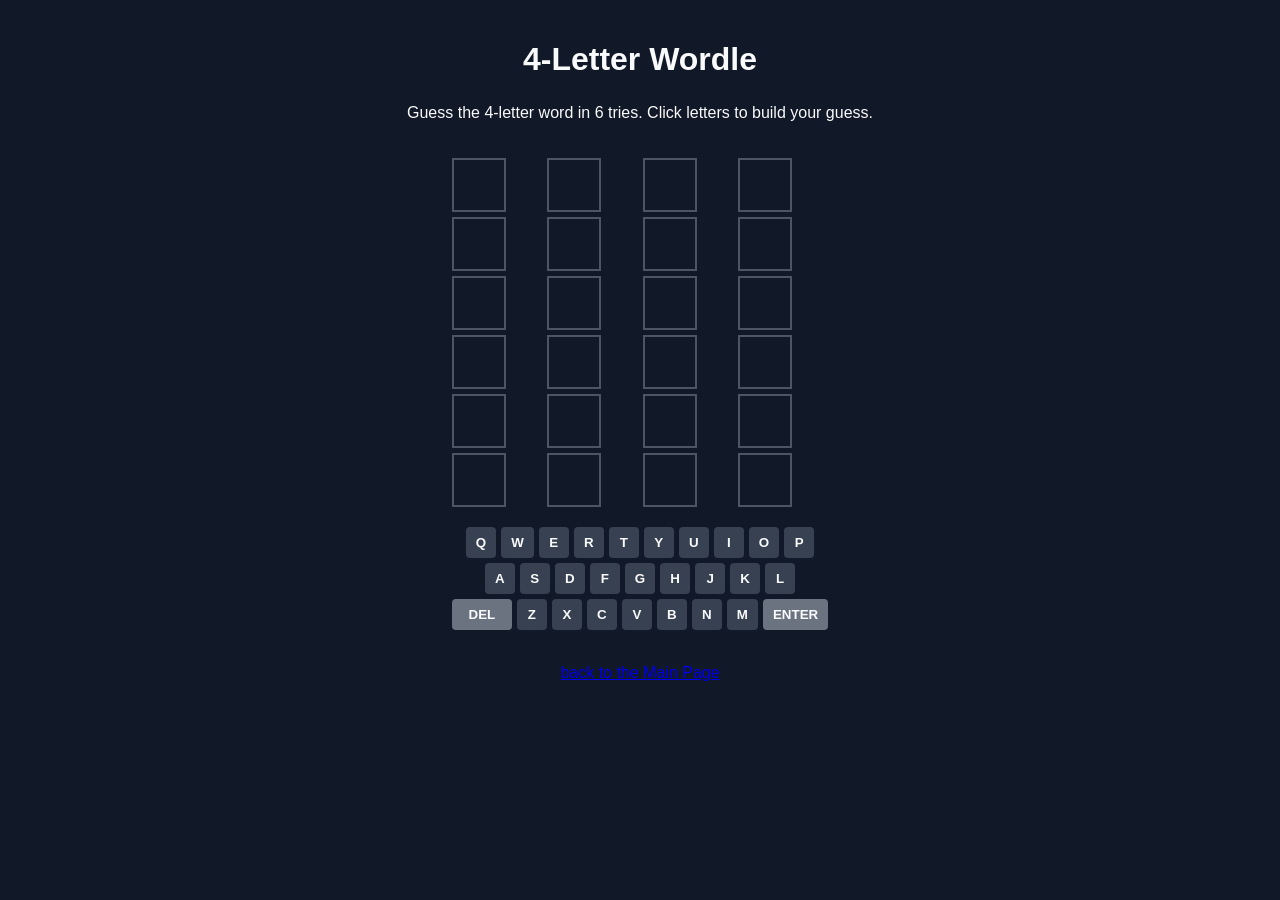
==== ai.html @ 36120644 "Add files via upload" ====
<!DOCTYPE html>
<html lang="en">
<head>
  <meta charset="UTF-8" />
  <title>Mini Wordle – 4 Letter Game</title>
   <link rel="stylesheet" href="css/mystyles.css">
  <style>
    body {
      font-family: Arial, sans-serif;
      background: #111827;
      color: #f9fafb;
      display: flex;
      flex-direction: column;
      align-items: center;
      margin: 0;
      padding: 20px;
    }

    h1 {
      margin-bottom: 10px;
    }

    #game {
      margin-top: 20px;
    }

    .board {
      display: grid;
      grid-template-rows: repeat(6, 1fr);
      gap: 5px;
      margin-bottom: 20px;
    }

    .row {
      display: grid;
      grid-template-columns: repeat(4, 1fr);
      gap: 5px;
    }

    .tile {
      width: 50px;
      height: 50px;
      border: 2px solid #4b5563;
      display: flex;
      align-items: center;
      justify-content: center;
      font-size: 1.5rem;
      text-transform: uppercase;
      font-weight: bold;
      background: #111827;
      color: #f9fafb;
    }

    .tile.correct {
      background: #22c55e; /* green */
      border-color: #22c55e;
      color: #111827;
    }

    .tile.present {
      background: #eab308; /* yellow */
      border-color: #eab308;
      color: #111827;
    }

    .tile.absent {
      background: #4b5563; /* gray */
      border-color: #4b5563;
      color: #e5e7eb;
    }

    .keyboard {
      display: flex;
      flex-direction: column;
      gap: 5px;
      margin-bottom: 10px;
    }

    .key-row {
      display: flex;
      justify-content: center;
      gap: 5px;
    }

    .key {
      padding: 8px 10px;
      border: none;
      border-radius: 4px;
      background: #374151;
      color: #f9fafb;
      font-weight: bold;
      cursor: pointer;
      min-width: 30px;
      text-transform: uppercase;
    }

    .key.special {
      background: #6b7280;
      min-width: 60px;
    }

    .key:active {
      transform: scale(0.97);
    }

    #message {
      min-height: 24px;
      margin-top: 5px;
      text-align: center;
    }
  </style>
</head>
<body>
  <h1>4-Letter Wordle</h1>
  <p>Guess the 4-letter word in 6 tries. Click letters to build your guess.</p>

  <div id="game">
    <div id="board" class="board"></div>

    <div class="keyboard">
      <div class="key-row">
        <button class="key">q</button>
        <button class="key">w</button>
        <button class="key">e</button>
        <button class="key">r</button>
        <button class="key">t</button>
        <button class="key">y</button>
        <button class="key">u</button>
        <button class="key">i</button>
        <button class="key">o</button>
        <button class="key">p</button>
      </div>
      <div class="key-row">
        <button class="key">a</button>
        <button class="key">s</button>
        <button class="key">d</button>
        <button class="key">f</button>
        <button class="key">g</button>
        <button class="key">h</button>
        <button class="key">j</button>
        <button class="key">k</button>
        <button class="key">l</button>
      </div>
      <div class="key-row">
        <button class="key special" data-action="delete">Del</button>
        <button class="key">z</button>
        <button class="key">x</button>
        <button class="key">c</button>
        <button class="key">v</button>
        <button class="key">b</button>
        <button class="key">n</button>
        <button class="key">m</button>
        <button class="key special" data-action="enter">Enter</button>
      </div>
    </div>

    <div id="message"></div>
  </div>

  <script>
    const WORDS = [
      "farm", "milk", "corn", "seed", "soil", "grow", "tree", "leaf",
      "wind", "rain", "snow", "bird", "goat", "lamb", "barn", "yard",
      "road", "hill", "lake", "pond", "root", "bush", "weed", "crop"
    ];

    const ANSWER = WORDS[Math.floor(Math.random() * WORDS.length)];
    const MAX_GUESSES = 6;
    const WORD_LENGTH = 4;

    let currentRow = 0;
    let currentCol = 0;
    let gameOver = false;

    const board = document.getElementById("board");
    const messageEl = document.getElementById("message");

    function createBoard() {
      for (let r = 0; r < MAX_GUESSES; r++) {
        const row = document.createElement("div");
        row.classList.add("row");
        row.setAttribute("data-row", r);
        for (let c = 0; c < WORD_LENGTH; c++) {
          const tile = document.createElement("div");
          tile.classList.add("tile");
          tile.setAttribute("data-col", c);
          row.appendChild(tile);
        }
        board.appendChild(row);
      }
    }

    createBoard();

    function setMessage(msg) {
      messageEl.textContent = msg;
    }

    function getCurrentRowTiles() {
      const row = board.querySelector(`.row[data-row="${currentRow}"]`);
      return Array.from(row.children);
    }

    function addLetter(letter) {
      if (gameOver) return;
      if (currentCol >= WORD_LENGTH) return;
      const tiles = getCurrentRowTiles();
      tiles[currentCol].textContent = letter;
      currentCol++;
    }

    function deleteLetter() {
      if (gameOver) return;
      if (currentCol === 0) return;
      currentCol--;
      const tiles = getCurrentRowTiles();
      tiles[currentCol].textContent = "";
    }

    function checkGuess() {
      if (gameOver) return;

      if (currentCol < WORD_LENGTH) {
        setMessage("Not enough letters.");
        return;
      }

      const tiles = getCurrentRowTiles();
      const guess = tiles.map(t => t.textContent.toLowerCase());
      const guessWord = guess.join("");

      const answerArray = ANSWER.split("");
      const result = Array(WORD_LENGTH).fill("absent");

      const letterCount = {};
      answerArray.forEach(l => letterCount[l] = (letterCount[l] || 0) + 1);

      for (let i = 0; i < WORD_LENGTH; i++) {
        if (guess[i] === answerArray[i]) {
          result[i] = "correct";
          letterCount[guess[i]]--;
        }
      }

      for (let i = 0; i < WORD_LENGTH; i++) {
        if (result[i] === "correct") continue;
        if (letterCount[guess[i]] > 0) {
          result[i] = "present";
          letterCount[guess[i]]--;
        }
      }

      for (let i = 0; i < WORD_LENGTH; i++) {
        tiles[i].classList.add(result[i]);
      }

      if (guessWord === ANSWER) {
        setMessage(`You win! The word was "${ANSWER.toUpperCase()}"`);
        gameOver = true;
        return;
      }

      currentRow++;
      currentCol = 0;

      if (currentRow === MAX_GUESSES) {
        setMessage(`Out of guesses! The word was "${ANSWER.toUpperCase()}"`);
        gameOver = true;
      } else {
        setMessage("");
      }
    }

    document.querySelectorAll(".key").forEach(key => {
      key.addEventListener("click", () => {
        const action = key.getAttribute("data-action");
        const letter = key.textContent.trim().toLowerCase();

        if (action === "delete") {
          deleteLetter();
        } else if (action === "enter") {
          checkGuess();
        } else {
          addLetter(letter);
        }
      });
    });
  </script>
  <a href="index.html"class="white-button">back to the Main Page</a>
</body>
</html>
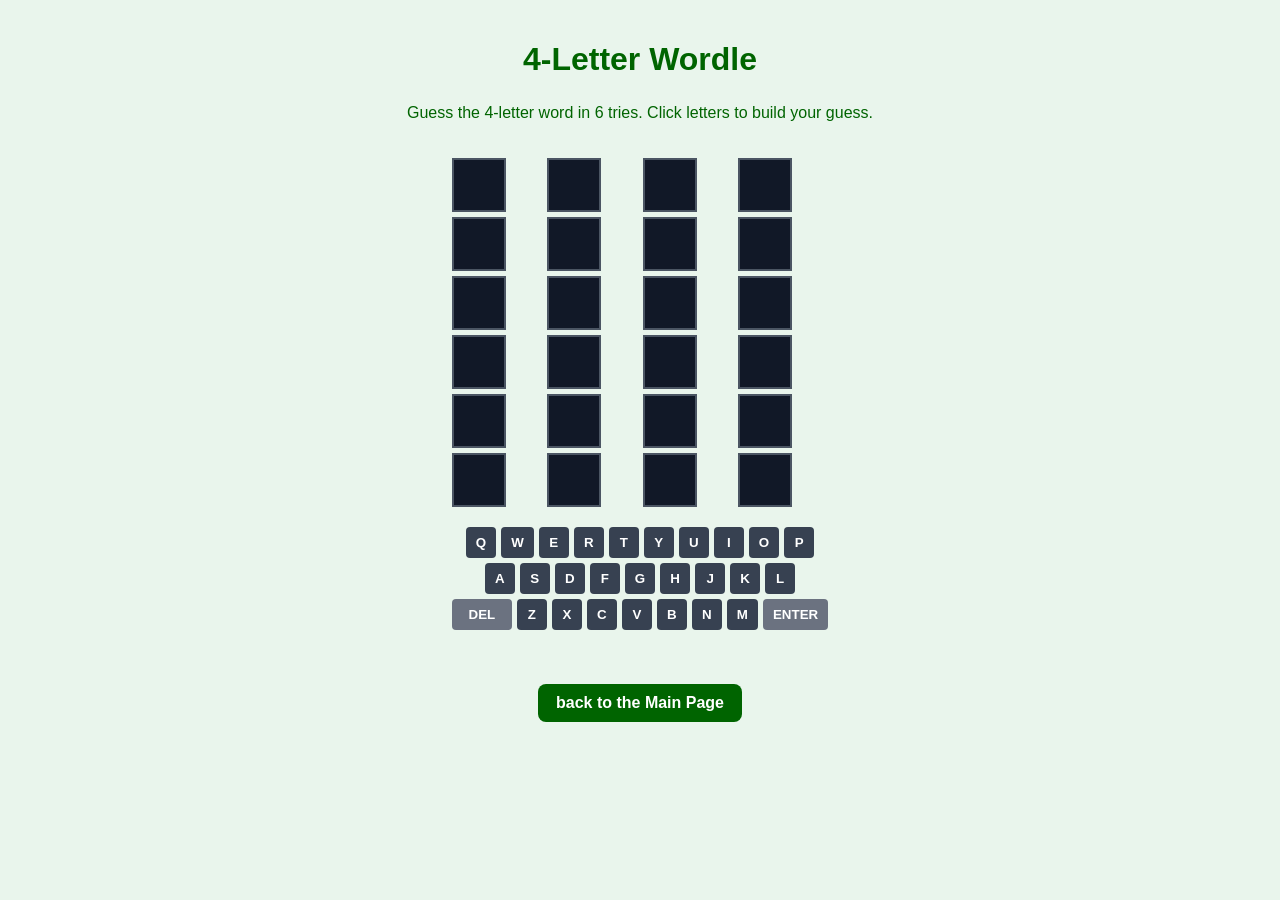
==== commit 6faf2025: "Update ai.html" ====
--- a/ai.html
+++ b/ai.html
@@ -3,7 +3,7 @@
 <head>
   <meta charset="UTF-8" />
   <title>Mini Wordle – 4 Letter Game</title>
-   <link rel="stylesheet" href="css/mystyles.css">
+   <link rel="stylesheet" href="mystyles.css">
   <style>
     body {
       font-family: Arial, sans-serif;
--- a/mystyles.css
+++ b/mystyles.css
@@ -0,0 +1,113 @@
+/* Global page styling */
+body {
+  background-color: #E9F5EC; /* soft sage green */
+  text-align: center;
+  font-family: Arial, Helvetica, sans-serif;
+  margin: 0;
+  padding: 0;
+}
+
+/* Pickleball section styling */
+.pickleball {
+  background-color: #ccffcc; /* light green card */
+  padding: 30px;
+  margin: 30px auto;
+  width: 80%;
+  max-width: 800px;
+  border-radius: 12px;
+  box-shadow: 0 4px 12px rgba(0,0,0,0.1);
+}
+
+/* Pickleball word color */
+.pickleball-word {
+  color: #006400; /* dark green */
+}
+
+/* Center images + videos */
+img, iframe {
+  display: block;
+  margin: 20px auto;
+  max-width: 90%;
+  border-radius: 10px;
+}
+
+/* Headings */
+h1, h2, h3 {
+  font-weight: 600;
+  margin-bottom: 15px;
+}
+ul {
+  list-style-position: inside;
+  display: inline-block;
+  text-align: left;
+  margin: 0 auto;
+  padding-left: 0;
+}
+.photo-box {
+  background-color: #ccffcc; /* same green as your list box */
+  padding: 50px;
+  margin: 50px auto;
+  width: fit-content;
+  border-radius: 12px;
+  box-shadow: 0 4px 12px rgba(0,0,0,0.1);
+}
+.anchor-link {
+  color: #006400;
+  font-weight: bold;
+  text-decoration: none;
+}
+
+.anchor-link:hover {
+  text-decoration: underline;
+}
+.back-button {
+  background-color: #006400; /* dark green */
+  color: white;
+  padding: 10px 18px;
+  border-radius: 8px;
+  text-decoration: none;
+  font-weight: 600;
+  display: inline-block;
+  margin: 20px auto;
+}
+
+.back-button:hover {
+  background-color: #004d00; /* darker green on hover */
+}
+
+.white-button {
+  background-color: #006400; /* dark green */
+  color: white;
+  padding: 10px 18px;
+  border-radius: 8px;
+  text-decoration: none;
+  font-weight: 600;
+  display: inline-block;
+  margin: 20px auto;
+}
+body, h1, h2, h3, p, span, button, .letter, .tile {
+  color: #006400 !important; /* dark green */
+}
+.tile {
+  color: #e1e9e1 !important;
+  font-weight: bold;
+}
+.keyboard button {
+  color: white !important;      /* makes the letters white */
+  font-weight: bold;            /* optional: makes them easier to read */
+}
+body {
+  background-color: #E9F5EC !important;
+}
+.tableau-box {
+  background-color: #ccffcc; /* your light green */
+  padding: 20px;
+  margin: 30px auto;         /* THIS centers it */
+  width: fit-content;        /* makes the box shrink to the graph */
+  border-radius: 12px;
+  box-shadow: 0 4px 12px rgba(0,0,0,0.1);
+  text-align: center;        /* helps center internal content */
+}
+
+
+
